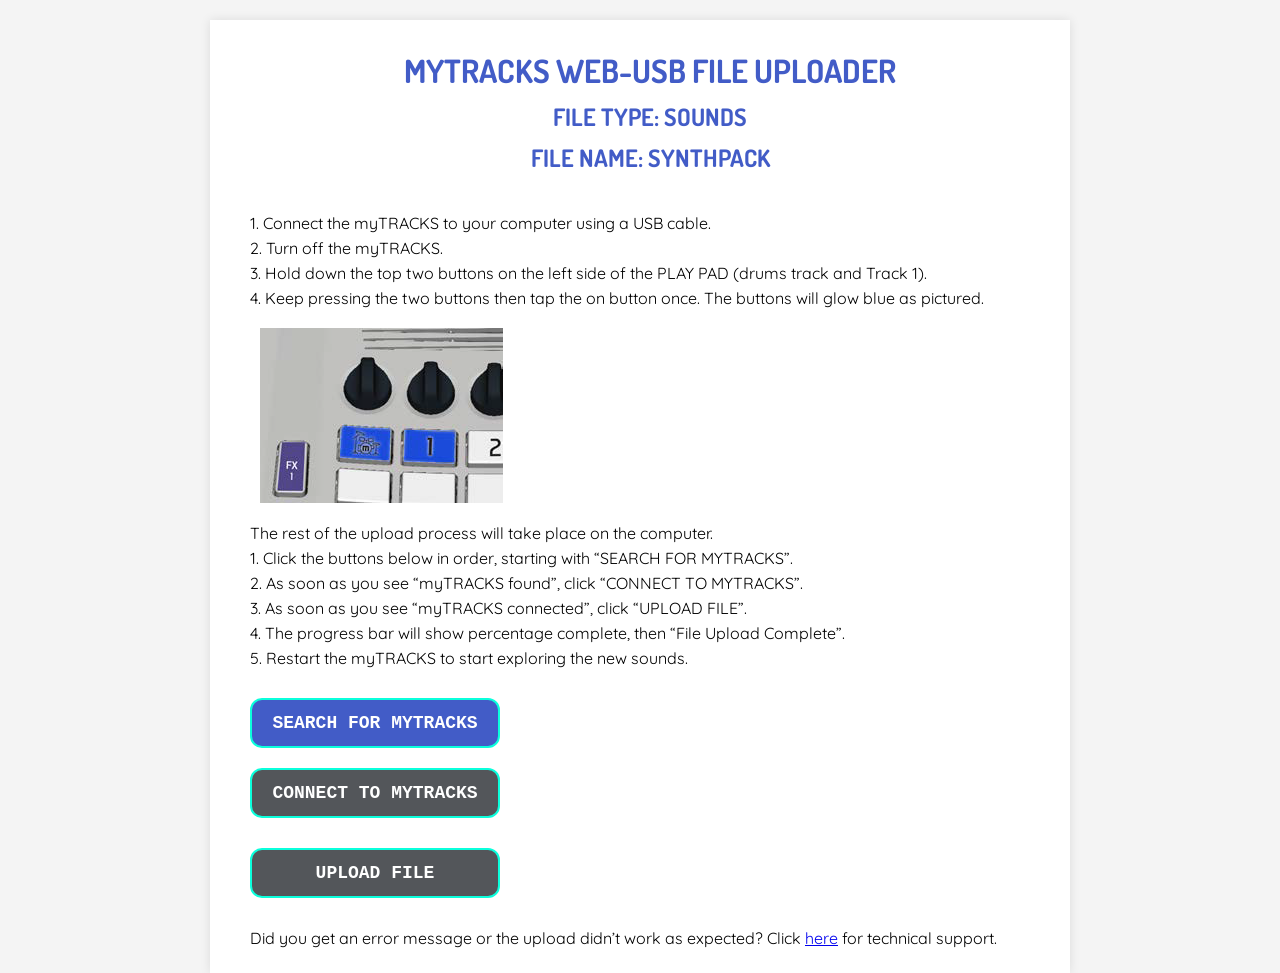
==== synthpack/USBUploader.html @ 8b6d5321 "123" ====
<!DOCTYPE html>
<html lang="en">
<head>
  <meta charset="UTF-8">
  <meta name="viewport" content="width=device-width, initial-scale=1.0">
  <title>MYTRACKS WEB-USB FILE UPLOADER</title>
  <link href="https://fonts.googleapis.com/css2?family=Dosis:wght@400;700&family=Quicksand:wght@400;700&display=swap" rel="stylesheet">
  <link rel="stylesheet" href="style.css">
  <script src="main-ui.js"></script>	
</head>
<body>

<div class="container">
  <h1 class="title">Mytracks web-usb file uploader</h1>
  <h2 class="subtitle">File type: sounds</h2>
  <h2 class="subtitle">File name: synthpack</h2>

  <div class="instruction-container">
    <div class="instruction">1. Connect the myTRACKS to your computer using a USB cable.</div>
    <div class="instruction">2. Turn off the myTRACKS.</div>
    <div class="instruction">3. Hold down the top two buttons on the left side of the PLAY PAD (drums track and Track 1).</div>
    <div class="instruction">4. Keep pressing the two buttons then tap the on button once. The buttons will glow blue as pictured. </div>
    <div></div>
    <img src="device_img.png" alt="Device buttons" class="image">
    <div class="instruction">The rest of the upload process will take place on the computer.</div>
    <div class="instruction">1. Click the buttons below in order, starting with “SEARCH FOR MYTRACKS”.</div>
    <div class="instruction">2. As soon as you see “myTRACKS found”, click “CONNECT TO MYTRACKS”.</div>
    <div class="instruction">3. As soon as you see “myTRACKS connected”, click “UPLOAD FILE”.</div>
    <div class="instruction">4. The progress bar will show percentage complete, then “File Upload Complete”.</div>
    <div class="instruction">5. Restart the myTRACKS to start exploring the new sounds.</div>
  </div>  

  <div class="button-container">
    <div class="button-with-text">  
        <button class="button" id="buttonSearchDevice">Search for myTRACKS</button>
        <div class="status-text" id="textSearchStatus">myTRACKS found</div>
    </div>
    <div class="button-with-text">
        <button class="button" id="buttonConnectDisconnect">Connect to myTRACKS</button>
        <div class="status-text" id="textConnectionStatus">myTRACKS Connected</div>
    </div>
    
    <div class="progress-and-status-container">
        <div class="progress-container">
            <button class="button" id="buttonUploadFile">Upload file</button>
            <div class="progress-bar" id="progressbarUpload">
              <div class="progress-bar-fill" id="progressBarFillUpload"></div>
            </div>
        </div>
        <div class="status-text-below" id="textUploadStatus">File Upload Complete, restart myTRACKS.</div>
      </div>
    </div>

    <div class="footer-container">
        <div class="instruction" id="textContactSupport">Did you get an error message or the upload didn’t work as expected? Click <a href="https://blipblox.com/">here</a> for technical support.</div>    
    </div>
</div>

</body>
</html>
---- synthpack/style.css ----
.container {
    width: 100%; /* Adjust the width as needed */
    max-width: 800px; /* Adjust maximum width as needed */
    background-color: #ffffff;
    padding: 20px;
    padding-left: 40px;
    box-shadow: 0 0 10px rgba(0, 0, 0, 0.1);
    text-align: left; /* Align text to the left inside the container */
  }
  body {
    font-family: 'Quicksand';
    margin: 0;
    padding: 0;
    background-color: #f4f4f4;
    display: flex;
    justify-content: center; /* Center horizontally */
    align-items: flex-start; /* Align to the top */
    min-height: 100vh;
    padding-top: 20px; /* Padding at the top of the page */
  }

  .button-container {
    margin-top: 20px;
  }
  .instruction-container {
    margin-top: 40px;
  }
  .title, .subtitle {
    font-family: 'Dosis', sans-serif;
    color: #425CC7;
    text-transform: uppercase;
    text-align: center; /* Center the titles */
    margin: 10px 0;
  }
  .instruction {
    margin: 5px 0; /* Reduced margin for top and bottom of each instruction */
  }
  .button {
    background-color: #425CC7;
    border: 2px solid #0BFFDC;
    color: #FFFFFF;
    font-family: 'Courier New', Courier, monospace;
    font-size: large;
    text-transform: uppercase;
    padding: 10px 0;
    display: block;
    width: 250px; /* Fixed width */
    height: 50px; /* Fixed height */
    margin: 10px 0; /* Margin for top and bottom */
    cursor: pointer;
    border-radius: 12px;
    font-weight: bold;
  }
  .image {
    display: block;
    margin-top: 20px; /* Increased top margin for more space above the image */
    margin-bottom: 20px; /* Existing bottom margin for space below the image */
    margin-left: 10px; /* Align image to the left */
    max-width: 100%; /* Responsive image */
  }
  
  .button-with-text {
    display: flex;
    align-items: center;
  }

  .status-text {
    margin-left: 20px; /* Spacing between the button and the text */
    font-family: 'Quicksand', sans-serif;
    font-style: italic;
    font-weight: bold;
  }

.progress-and-status-container {
  display: flex;
  flex-direction: column;
  align-items: flex-start; /* Align items to the left */
  margin: 10px 0;
}

.progress-container {
  display: flex;
  align-items: center;
}

.progress-bar {
  margin-top: 0px;
  width: 220px;
  background-color: #FFFFFF;
  margin-left: 20px;
  height: 18px;
  overflow: hidden;
  border: 1px solid lightgray; /* Border for progress bar */
}

.progress-bar-fill {
  background-color: #0BFFDC;
  height: 100%;
  width: 0%; /* Initial state of the progress bar */
  transition: width 0.5s ease-in-out;
}

.status-text-below {
  margin-top: -10px; /* Space above the status text */
  margin-left: 270px; /* Align left with progress bar */
  font-family: 'Quicksand', sans-serif;
  font-style: italic;
  font-weight: bold;
}

.footer-container {
    margin-top: 30px;
}
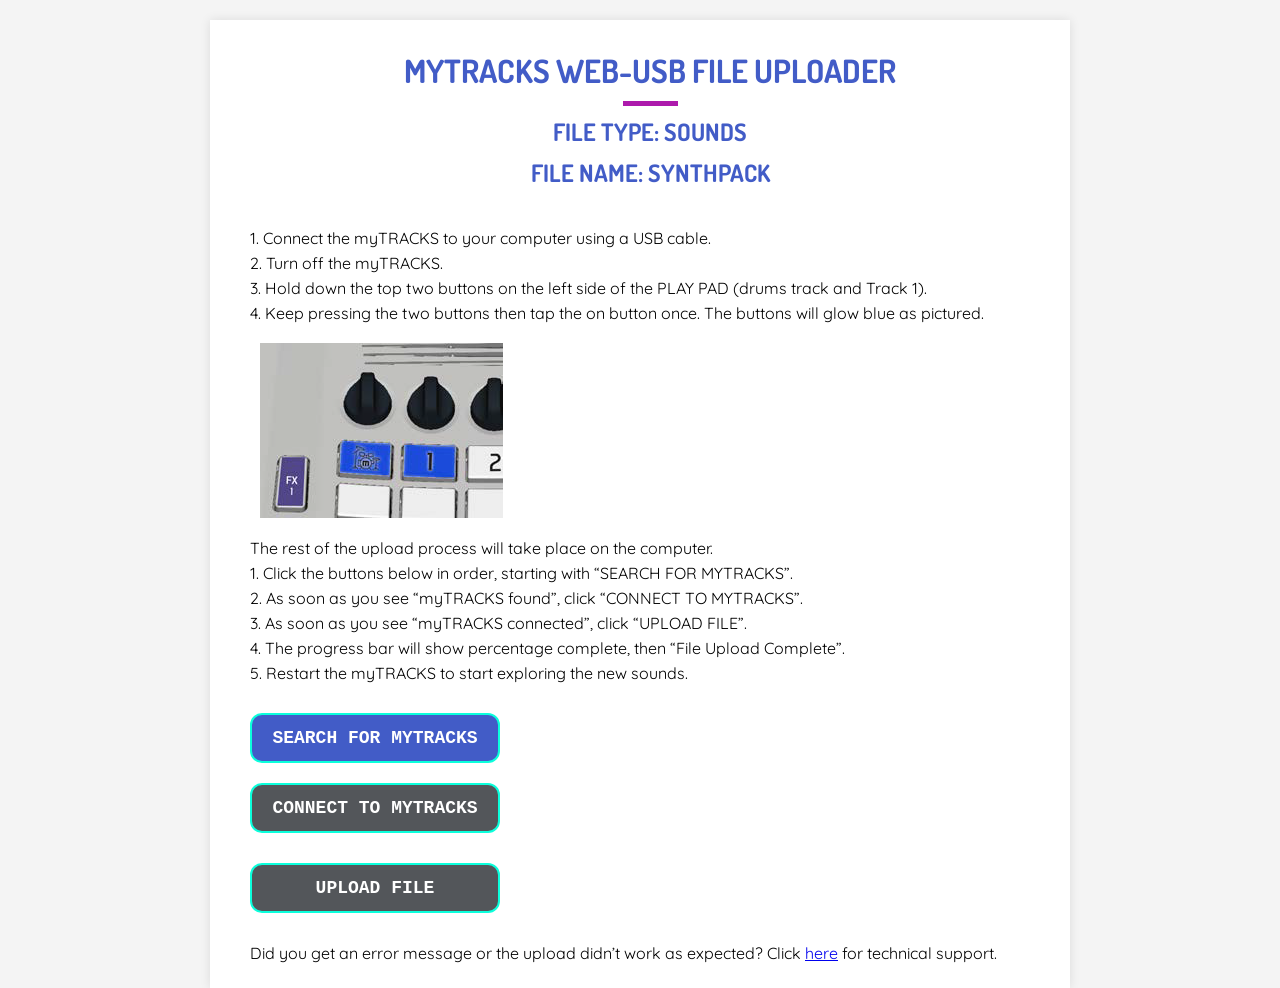
==== commit 5e9ce028: "1223" ====
--- a/synthpack/USBUploader.html
+++ b/synthpack/USBUploader.html
@@ -12,6 +12,7 @@
 
 <div class="container">
   <h1 class="title">Mytracks web-usb file uploader</h1>
+  <div class="line"></div>
   <h2 class="subtitle">File type: sounds</h2>
   <h2 class="subtitle">File name: synthpack</h2>
 
--- a/synthpack/style.css
+++ b/synthpack/style.css
@@ -18,6 +18,14 @@
     min-height: 100vh;
     padding-top: 20px; /* Padding at the top of the page */
   }
+
+.line {
+    width: 55px; /* Length of the line */
+    height: 5px; /* Height of the line */
+    background-color: #AD1AAC; /* Color of the line */
+    margin: auto;
+    margin-top: 0px;
+}
 
   .button-container {
     margin-top: 20px;
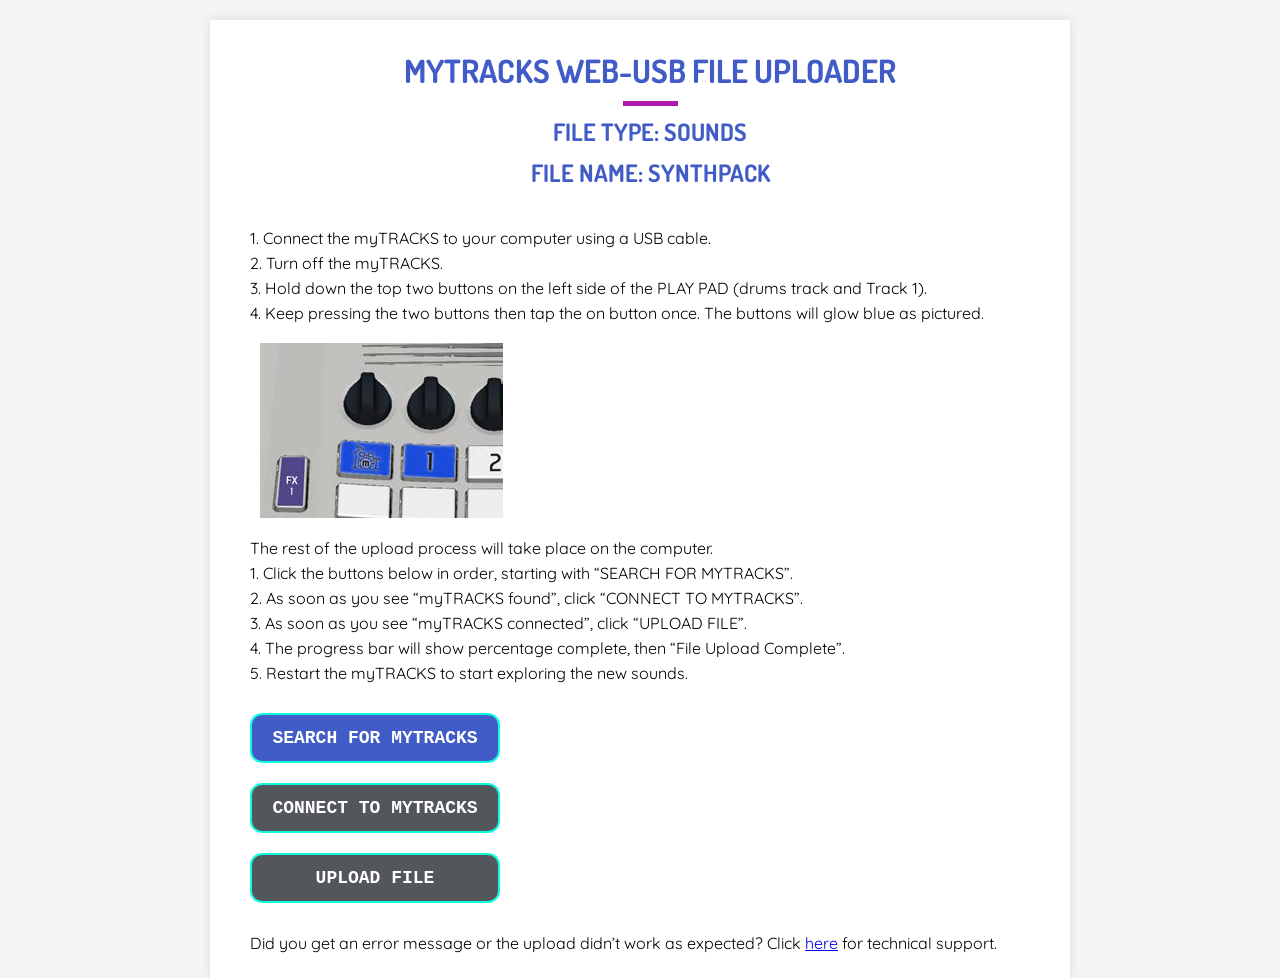
==== commit f4efcd77: "12134" ====
--- a/synthpack/USBUploader.html
+++ b/synthpack/USBUploader.html
@@ -41,7 +41,7 @@
         <div class="status-text" id="textConnectionStatus">myTRACKS Connected</div>
     </div>
     
-    <div class="progress-and-status-container">
+    <div class="upload-progress-and-status-container">
         <div class="progress-container">
             <button class="button" id="buttonUploadFile">Upload file</button>
             <div class="progress-bar" id="progressbarUpload">
--- a/synthpack/style.css
+++ b/synthpack/style.css
@@ -79,11 +79,11 @@
     font-weight: bold;
   }
 
-.progress-and-status-container {
+.upload-progress-and-status-container {
   display: flex;
   flex-direction: column;
   align-items: flex-start; /* Align items to the left */
-  margin: 10px 0;
+  margin: 0px;
 }
 
 .progress-container {
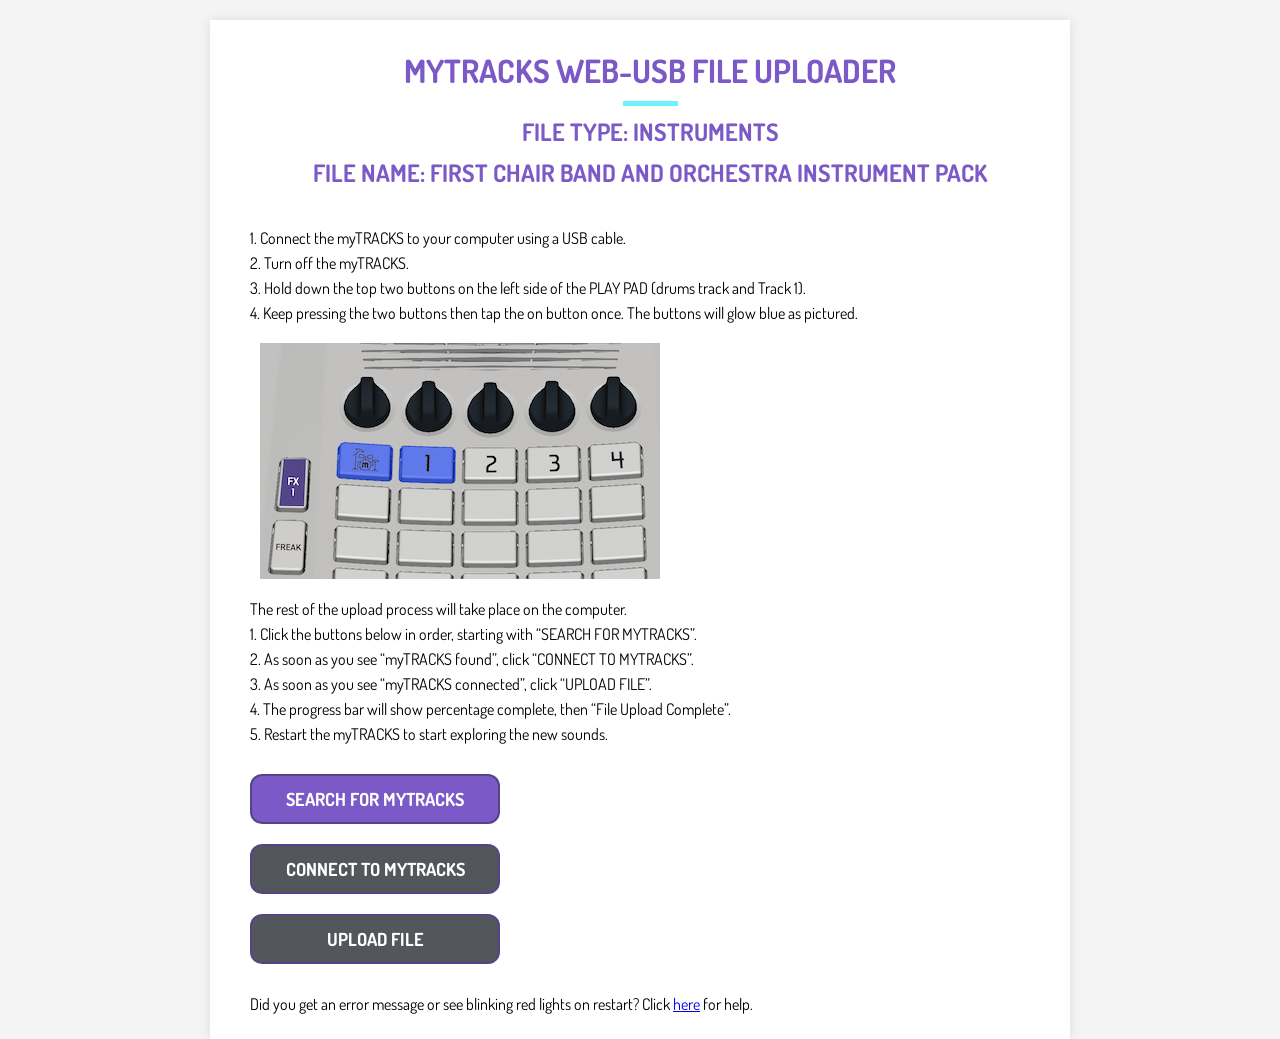
==== commit 1744e94c: "Update to latest code" ====
--- a/synthpack/USBUploader.html
+++ b/synthpack/USBUploader.html
@@ -13,8 +13,8 @@
 <div class="container">
   <h1 class="title">Mytracks web-usb file uploader</h1>
   <div class="line"></div>
-  <h2 class="subtitle">File type: sounds</h2>
-  <h2 class="subtitle">File name: synthpack</h2>
+  <h2 class="subtitle">File type: Instruments</h2>
+  <h2 class="subtitle">File name: First Chair Band and Orchestra Instrument Pack</h2>
 
   <div class="instruction-container">
     <div class="instruction">1. Connect the myTRACKS to your computer using a USB cable.</div>
@@ -53,7 +53,7 @@
     </div>
 
     <div class="footer-container">
-        <div class="instruction" id="textContactSupport">Did you get an error message or the upload didn’t work as expected? Click <a href="https://blipblox.com/">here</a> for technical support.</div>    
+        <div class="instruction" id="textContactSupport">Did you get an error message or see blinking red lights on restart? Click <a href="https://blipblox.com/pages/upload-debug-instructions">here</a> for help.</div>    
     </div>
 </div>
 
--- a/synthpack/style.css
+++ b/synthpack/style.css
@@ -8,7 +8,7 @@
     text-align: left; /* Align text to the left inside the container */
   }
   body {
-    font-family: 'Quicksand';
+    font-family: 'Dosis';
     margin: 0;
     padding: 0;
     background-color: #f4f4f4;
@@ -22,7 +22,7 @@
 .line {
     width: 55px; /* Length of the line */
     height: 5px; /* Height of the line */
-    background-color: #AD1AAC; /* Color of the line */
+    background-color: #6BF4FD; /* Color of the line */
     margin: auto;
     margin-top: 0px;
 }
@@ -35,7 +35,7 @@
   }
   .title, .subtitle {
     font-family: 'Dosis', sans-serif;
-    color: #425CC7;
+    color: #7b59c7;
     text-transform: uppercase;
     text-align: center; /* Center the titles */
     margin: 10px 0;
@@ -44,10 +44,10 @@
     margin: 5px 0; /* Reduced margin for top and bottom of each instruction */
   }
   .button {
-    background-color: #425CC7;
-    border: 2px solid #0BFFDC;
+    background-color: #7b59c7;
+    border: 2px solid #534588;
     color: #FFFFFF;
-    font-family: 'Courier New', Courier, monospace;
+    font-family: 'Dosis', sans-serif;
     font-size: large;
     text-transform: uppercase;
     padding: 10px 0;
@@ -74,7 +74,7 @@
 
   .status-text {
     margin-left: 20px; /* Spacing between the button and the text */
-    font-family: 'Quicksand', sans-serif;
+    font-family: 'Dosis', sans-serif;
     font-style: italic;
     font-weight: bold;
   }
@@ -102,7 +102,7 @@
 }
 
 .progress-bar-fill {
-  background-color: #0BFFDC;
+  background-color: #6BF4FD;
   height: 100%;
   width: 0%; /* Initial state of the progress bar */
   transition: width 0.5s ease-in-out;
@@ -111,7 +111,7 @@
 .status-text-below {
   margin-top: -10px; /* Space above the status text */
   margin-left: 270px; /* Align left with progress bar */
-  font-family: 'Quicksand', sans-serif;
+  font-family: 'Dosis', sans-serif;
   font-style: italic;
   font-weight: bold;
 }
